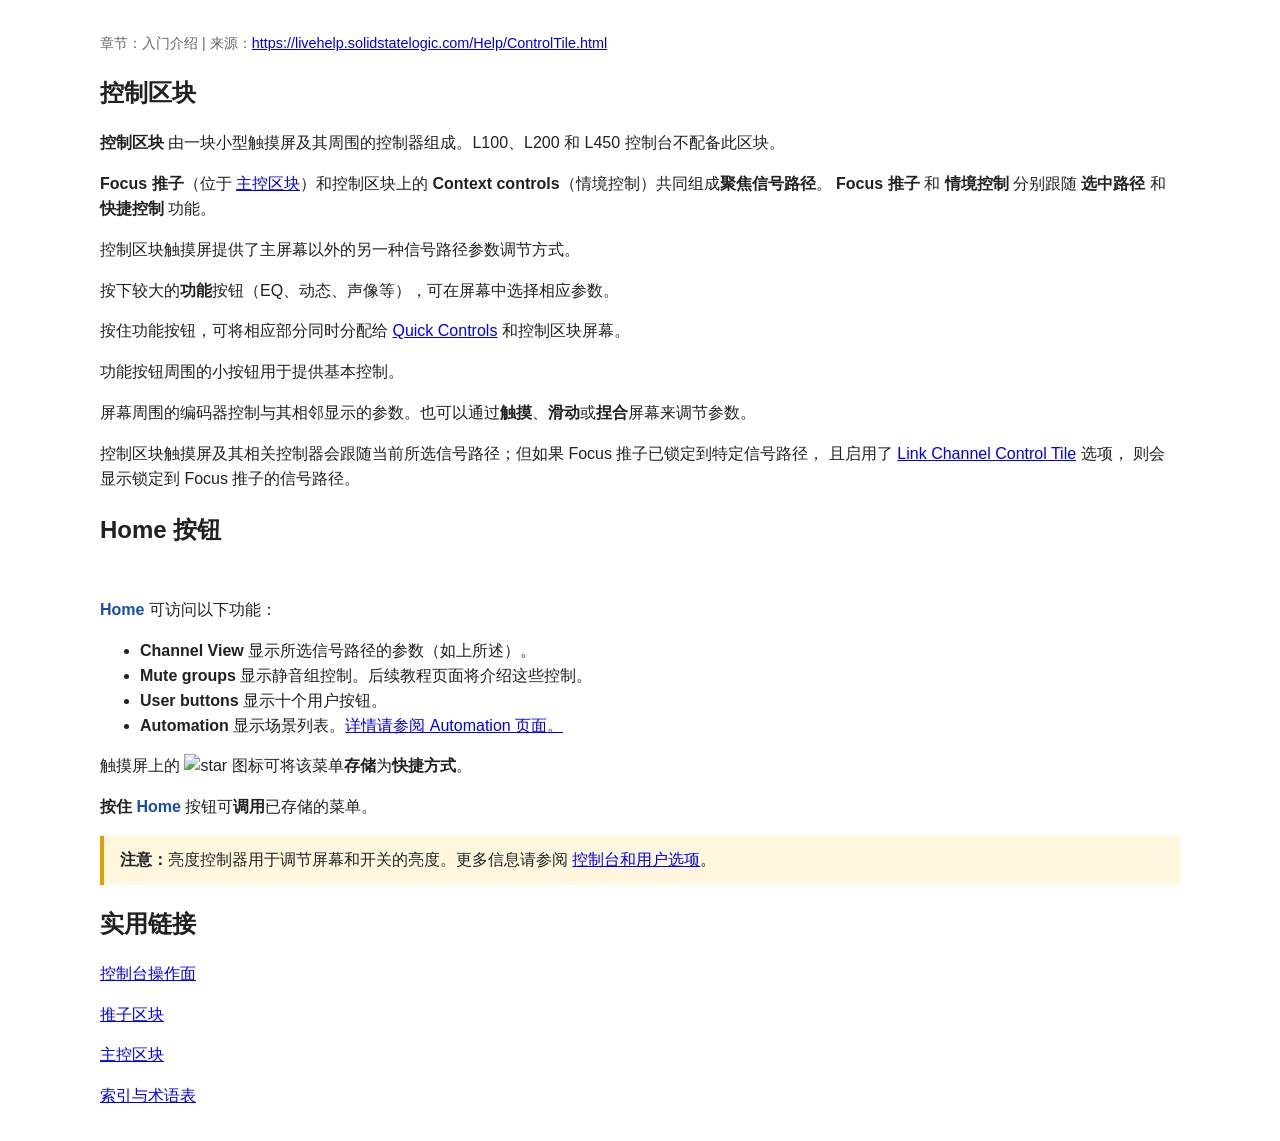
==== content/zh/pages/08-ControlTile.html @ d8f9f77d "Merge remote-tracking branch 'upstream/main' into review-upstream-main" ====
<!doctype html>
<html lang="zh-CN">
<head>
  <meta charset="utf-8">
  <meta name="viewport" content="width=device-width, initial-scale=1">
  <title>控制区块</title>
  <style>
    body { font: 16px/1.55 Arial, sans-serif; max-width: 1080px; margin: 2rem auto; padding: 0 1.25rem; color: #202124; }
    img { max-width: 100%; height: auto; }
    table { border-collapse: collapse; max-width: 100%; }
    th, td { border: 1px solid #aaa; padding: .45rem; vertical-align: top; }
    .note { display: block; border-left: 4px solid #e0a000; background: #fff8df; padding: .75rem 1rem; margin: 1rem 0; }
    .notetitle { font-weight: bold; }
    .label { font-weight: bold; color: #174ea6; }
    .source { color: #666; font-size: .9rem; }
  </style>
</head>
<body>
  <p class="source">章节：入门介绍 | 来源：<a href="https://livehelp.solidstatelogic.com/Help/ControlTile.html">https://livehelp.solidstatelogic.com/Help/ControlTile.html</a></p>
<h2>控制区块</h2>

<img style="margin: 0px 0px 5px 20px;" src="https://livehelp.solidstatelogic.com/Help/images/g_focuscontrols.png" alt="" align="right">
<p><b>控制区块</b> 由一块小型触摸屏及其周围的控制器组成。L100、L200 和 L450 控制台不配备此区块。</p>
<p>
    <b>Focus 推子</b>（位于 <a href="https://livehelp.solidstatelogic.com/Help/MasterTile.html"><span class="hyperlink">主控区块</span></a>）和控制区块上的 <b>Context controls</b>（情境控制）共同组成<span style="font-weight:bold;">聚焦信号路径</span>。
    <b>Focus 推子</b> 和 <b>情境控制</b> 分别跟随 <b>选中路径</b> 和 <b>快捷控制</b> 功能。
</p>

<p>控制区块触摸屏提供了主屏幕以外的另一种信号路径参数调节方式。</p>
<p>按下较大的<b>功能</b>按钮（EQ、动态、声像等），可在屏幕中选择相应参数。</p>
<p>按住功能按钮，可将相应部分同时分配给 <a href="https://livehelp.solidstatelogic.com/Help/QuickControls.html"><span class="hyperlink">Quick Controls</span></a> 和控制区块屏幕。</p>
<p>功能按钮周围的小按钮用于提供基本控制。</p>
<p>屏幕周围的编码器控制与其相邻显示的参数。也可以通过<b>触摸</b>、<b>滑动</b>或<b>捏合</b>屏幕来调节参数。</p>

<p>
    控制区块触摸屏及其相关控制器会跟随当前所选信号路径；但如果 Focus 推子已锁定到特定信号路径，
    且启用了 <a href="https://livehelp.solidstatelogic.com/Help/OptionsSurface.html#SurfaceOptionsFocusFaderLock"><span class="hyperlink">Link Channel Control Tile</span></a> 选项，
    则会显示锁定到 Focus 推子的信号路径。
</p>

<h2 id="HomeButton">Home 按钮</h2>

<img style="display: block; margin: 25px auto;" src="https://livehelp.solidstatelogic.com/Help/images/g_miniHOME.png" alt="">

<p><span class="label">Home</span> 可访问以下功能：</p>
<ul>
    <li><b>Channel View</b> 显示所选信号路径的参数（如上所述）。</li>
    <li><b>Mute groups</b> 显示静音组控制。后续教程页面将介绍这些控制。</li>
    <li><b>User buttons</b> 显示十个用户按钮。</li>
    <li><b>Automation</b> 显示场景列表。<a href="https://livehelp.solidstatelogic.com/Help/AutoOverview.html"><span class="hyperlink">详情请参阅 Automation 页面</span>。</a>
</ul>

<p>触摸屏上的 <img src="https://livehelp.solidstatelogic.com/Help/images/g_SSStarIcon.png" alt="star"> 图标可将该菜单<b>存储</b>为<b>快捷方式</b>。</p>
<p><b>按住</b> <span class="label">Home</span> 按钮可<b>调用</b>已存储的菜单。</p>
<span class="note"><span class="notetitle">注意：</span>亮度控制器用于调节屏幕和开关的亮度。更多信息请参阅 <a href="https://livehelp.solidstatelogic.com/Help/OptionsConsole.html#SurfaceBrightness"><span class="hyperlink">控制台和用户选项</span></a>。</span>


<h2>实用链接</h2>
<p><a href="https://livehelp.solidstatelogic.com/Help/ControlSurface.html"><span class="hyperlink">控制台操作面</span></a></p>
<p><a href="https://livehelp.solidstatelogic.com/Help/FaderTiles.html"><span class="hyperlink">推子区块</span></a></p>
<p><a href="https://livehelp.solidstatelogic.com/Help/MasterTile.html"><span class="hyperlink">主控区块</span></a></p>
<a href="https://livehelp.solidstatelogic.com/Help/LinkIndex.html"><span class="hyperlink">索引与术语表</span></a><br>
</body>
</html>
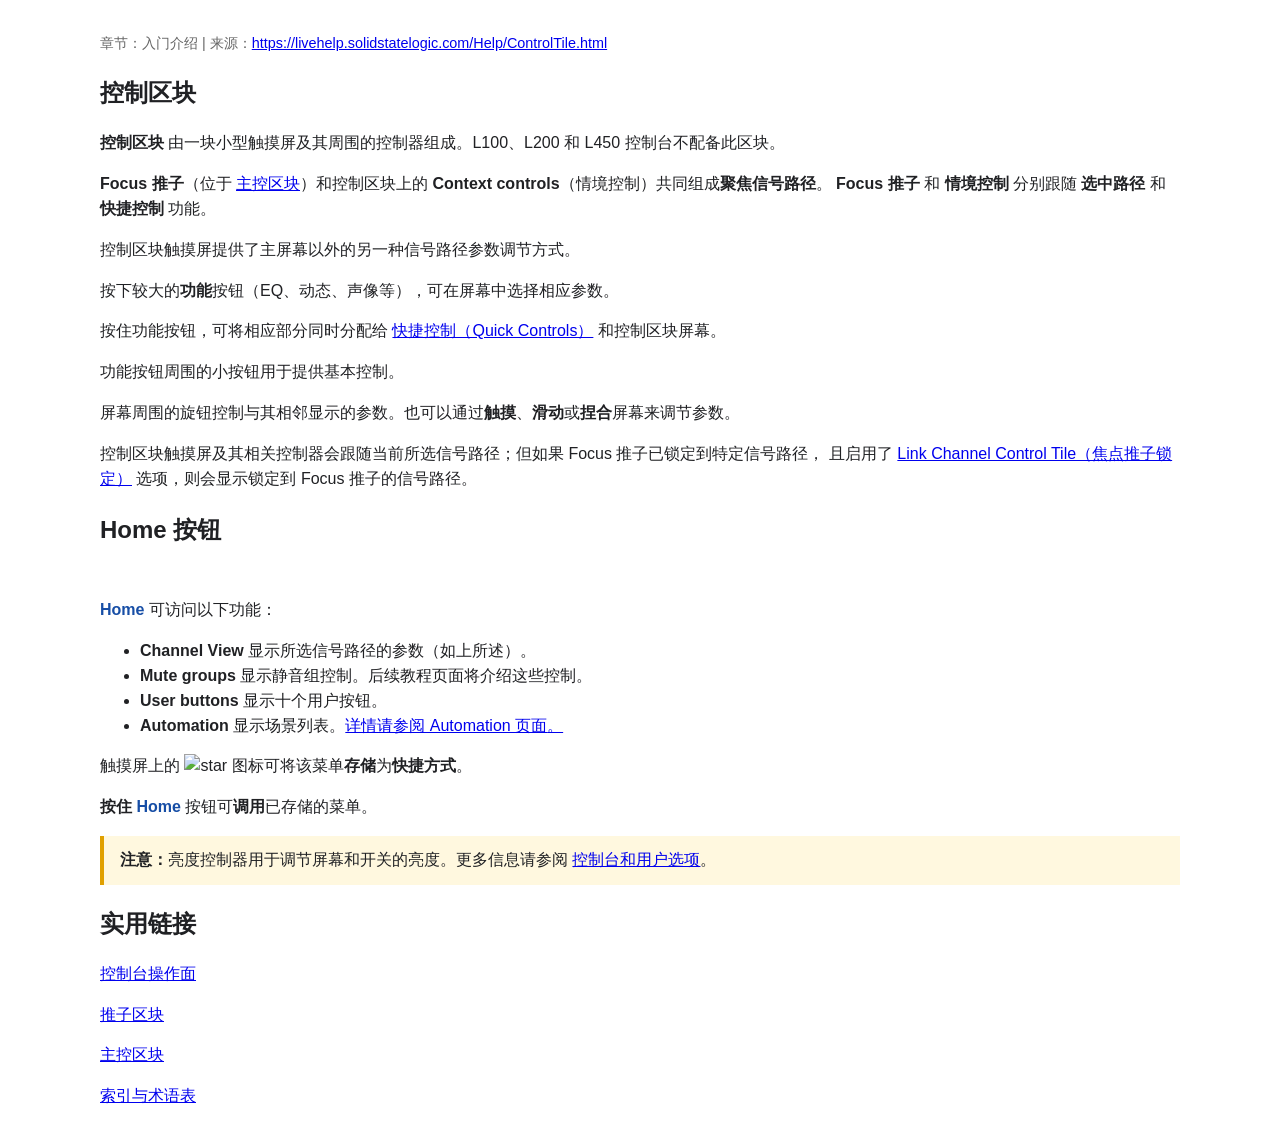
==== commit 2cb941b7: "Merge branch 'main' of https://github.com/imrsp/SSLmanualCHN into review-upstream-main" ====
--- a/content/zh/pages/08-ControlTile.html
+++ b/content/zh/pages/08-ControlTile.html
@@ -28,14 +28,13 @@
 
 <p>控制区块触摸屏提供了主屏幕以外的另一种信号路径参数调节方式。</p>
 <p>按下较大的<b>功能</b>按钮（EQ、动态、声像等），可在屏幕中选择相应参数。</p>
-<p>按住功能按钮，可将相应部分同时分配给 <a href="https://livehelp.solidstatelogic.com/Help/QuickControls.html"><span class="hyperlink">Quick Controls</span></a> 和控制区块屏幕。</p>
+<p>按住功能按钮，可将相应部分同时分配给 <a href="https://livehelp.solidstatelogic.com/Help/QuickControls.html"><span class="hyperlink">快捷控制（Quick Controls）</span></a> 和控制区块屏幕。</p>
 <p>功能按钮周围的小按钮用于提供基本控制。</p>
-<p>屏幕周围的编码器控制与其相邻显示的参数。也可以通过<b>触摸</b>、<b>滑动</b>或<b>捏合</b>屏幕来调节参数。</p>
+<p>屏幕周围的旋钮控制与其相邻显示的参数。也可以通过<b>触摸</b>、<b>滑动</b>或<b>捏合</b>屏幕来调节参数。</p>
 
 <p>
     控制区块触摸屏及其相关控制器会跟随当前所选信号路径；但如果 Focus 推子已锁定到特定信号路径，
-    且启用了 <a href="https://livehelp.solidstatelogic.com/Help/OptionsSurface.html#SurfaceOptionsFocusFaderLock"><span class="hyperlink">Link Channel Control Tile</span></a> 选项，
-    则会显示锁定到 Focus 推子的信号路径。
+    且启用了 <a href="https://livehelp.solidstatelogic.com/Help/OptionsSurface.html#SurfaceOptionsFocusFaderLock"><span class="hyperlink">Link Channel Control Tile（焦点推子锁定）</span></a> 选项，则会显示锁定到 Focus 推子的信号路径。
 </p>
 
 <h2 id="HomeButton">Home 按钮</h2>
